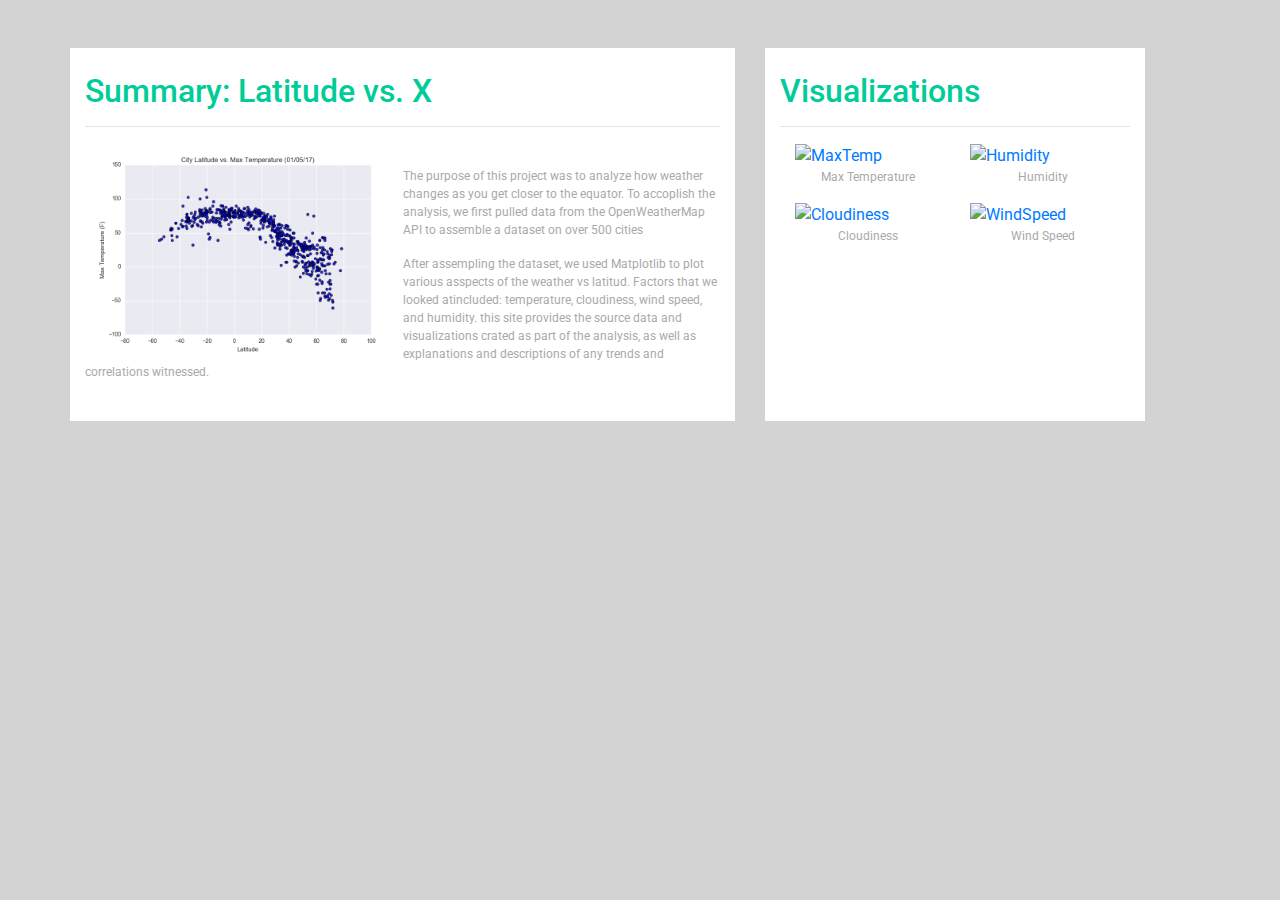
==== 12-Web/index.html @ fdc9e0cb "12-Web" ====
<!doctype html>
<html lang="en">
  <head>
    <!-- Required meta tags -->
    <meta charset="utf-8">
    <meta name="viewport" content="width=device-width, initial-scale=1, shrink-to-fit=no">

    <!-- Bootstrap CSS -->
    <link rel="stylesheet" href="https://maxcdn.bootstrapcdn.com/bootstrap/4.0.0/css/bootstrap.min.css" integrity="sha384-Gn5384xqQ1aoWXA+058RXPxPg6fy4IWvTNh0E263XmFcJlSAwiGgFAW/dAiS6JXm" crossorigin="anonymous">
    <link href="https://fonts.googleapis.com/css?family=Lato|Roboto" rel="stylesheet">
    <link rel="stylesheet" href="style.css">
    <title>Latitud</title>
  </head>
  <body>
    <div id="myNavBarSite"></div>
    
    <div class="container">
      <div class="row">
        <div class="col-sm-7 content mt-5 mb-2">
          <br/>
          <h2>Summary: Latitude vs. X</h2>
          <hr>
          <div class="clearfix">
            <img src="Resources/assets/images/Fig1.png" class="img-fluid float-left" width=50%>
            <br/>
            <p>The purpose of this project was to analyze how weather changes as you get closer to the equator. To accoplish the analysis, we first pulled data from the OpenWeatherMap API to assemble a dataset on over 500 cities</p>
            <p>After assempling the dataset, we used Matplotlib to plot various asspects of the weather vs latitud. Factors that we looked atincluded: temperature, cloudiness, wind speed, and humidity. this site provides the source data and visualizations crated as part of the analysis, as well as explanations and descriptions of any trends and correlations witnessed.</p>
            <br/>
          </div>
        </div>
        
        <div class="col-sm-auto"></div>

        <div class="col-sm-4 content mt-5 mb-2">
          <br/>
          <h2>Visualizations</h2>
          <hr>

          <div class="container">
            <div class="row justify-content-center">
              <div class="col-3 col-sm-6">
                <a href="MaxTemperature.html">
                   <img src="/Resources/assets/images/Fig1.png" alt="MaxTemp" class="img-fluid">
                   <p align="center">Max Temperature</p>
                </a>
              </div>
              <div class="col-3 col-sm-6">
                  <a href="Humidity.html">
                    <img src="/Resources/assets/images/Fig2.png" alt="Humidity" class="img-fluid">
                    <p align="center">Humidity</p>
                  </a>
              </div>
              <div class="col-3 col-sm-6">
                <a href="Cloudiness.html">
                  <img src="/Resources/assets/images/Fig3.png" alt="Cloudiness" class="img-fluid">
                  <p align="center">Cloudiness</p>
                </a>
              </div>
              <div class="col-3 col-sm-6">
                <a href="WindSpeed.html">
                    <img src="/Resources/assets/images/Fig4.png" alt="WindSpeed" class="img-fluid">
                    <p align="center">Wind Speed</p>
                </a>
              </div>
            </div>
          </div>
        </div>
      </div>
    </div>

    <div id="myFooterSite"></div>
    <!-- Optional JavaScript -->
    <!-- jQuery first, then Popper.js, then Bootstrap JS -->
    <!--<script src="https://code.jquery.com/jquery-3.2.1.slim.min.js" integrity="sha384-KJ3o2DKtIkvYIK3UENzmM7KCkRr/rE9/Qpg6aAZGJwFDMVNA/GpGFF93hXpG5KkN" crossorigin="anonymous"></script>-->
    <script src="https://ajax.googleapis.com/ajax/libs/jquery/3.3.1/jquery.min.js"></script>
    <script src="https://cdnjs.cloudflare.com/ajax/libs/popper.js/1.12.9/umd/popper.min.js"></script>
    <script src="https://maxcdn.bootstrapcdn.com/bootstrap/4.0.0/js/bootstrap.min.js"></script>
    <script type="text/javascript" src="/Resources/script.js"></script>
  </body>
</html>
---- 12-Web/style.css ----
body{
    background:lightgray;
    font-family: 'Roboto', sans-serif;
}

h2{
    color: #00cc99;
    /*font-weight: bold;*/
}

p {
    color:darkgray;
    font-size: 9pt;
}

table {
    font-size: 9pt;
}

.navbar-brand {
    background: #00cc99;
    font-size: 25px;
}

.content{
    background: white
}

.comparison-title{
    color: #00cc99;
    font-weight: bold;
    text-align: center;
    font-size: 10pt;
}

.footer {
    color: #FFFFFF;
    background-color:  #a6a6a6;
    border-top: 2px solid #00cc99;
}

.active-border{
    border-style: solid;
    border-width: 1px;
    border-color: #00cc99;
}

@media (min-width: 576px){
    .navbar-main {
        background-color: white;
    }
    .default-nav {
        display: visible;
    }
    .small-nav {
        display: none;
    }
}

@media (max-width: 575px){
    .navbar-main {
        background-color: #00cc99;
    }
    .default-nav {
        display: none;
    }
    .small-nav {
        display: visible;
        background-color: white;
        margin: 0;
    }
}
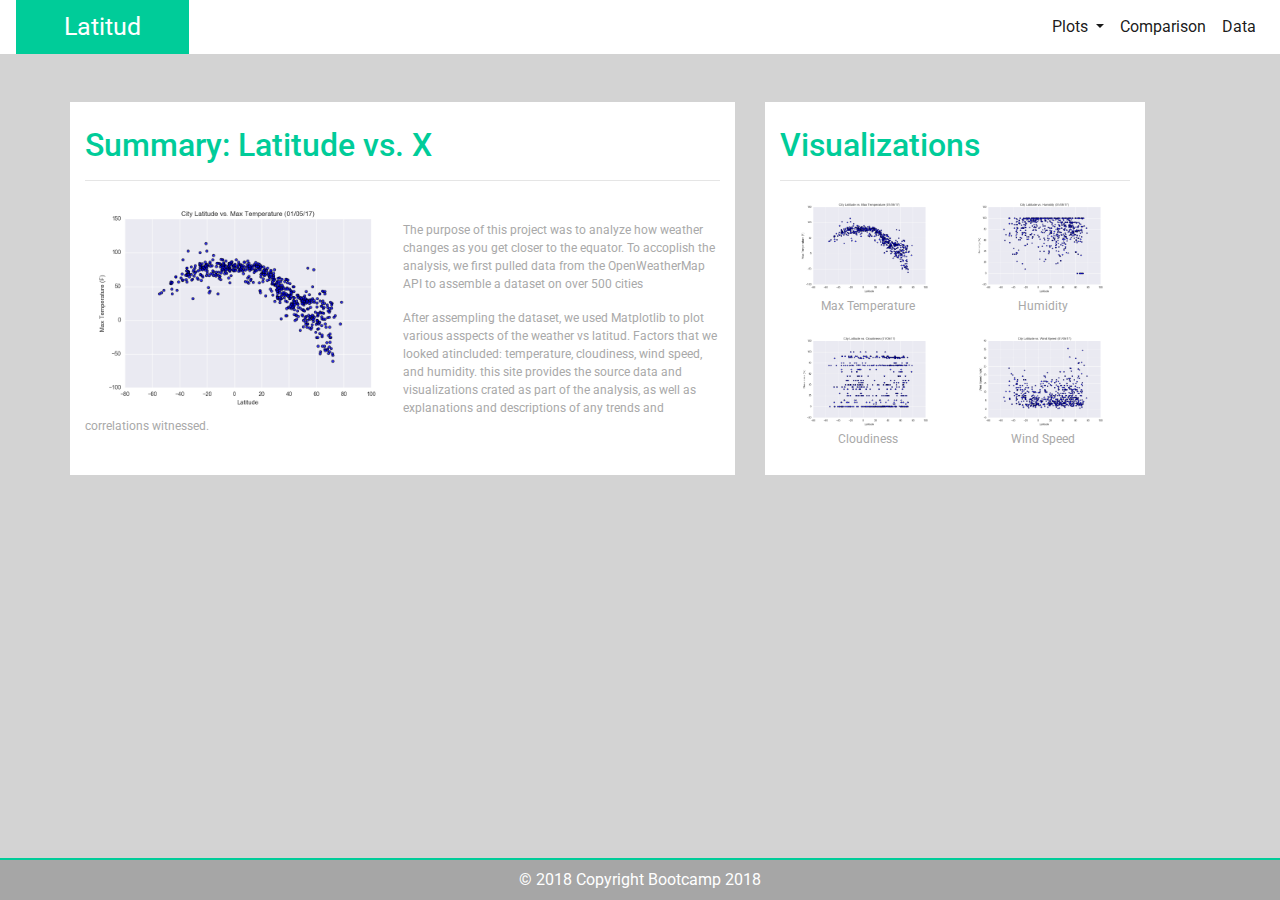
==== commit 3470c9f7: "Changes" ====
--- a/12-Web/index.html
+++ b/12-Web/index.html
@@ -40,25 +40,25 @@
             <div class="row justify-content-center">
               <div class="col-3 col-sm-6">
                 <a href="MaxTemperature.html">
-                   <img src="/Resources/assets/images/Fig1.png" alt="MaxTemp" class="img-fluid">
+                   <img src="Resources/assets/images/Fig1.png" alt="MaxTemp" class="img-fluid">
                    <p align="center">Max Temperature</p>
                 </a>
               </div>
               <div class="col-3 col-sm-6">
                   <a href="Humidity.html">
-                    <img src="/Resources/assets/images/Fig2.png" alt="Humidity" class="img-fluid">
+                    <img src="Resources/assets/images/Fig2.png" alt="Humidity" class="img-fluid">
                     <p align="center">Humidity</p>
                   </a>
               </div>
               <div class="col-3 col-sm-6">
                 <a href="Cloudiness.html">
-                  <img src="/Resources/assets/images/Fig3.png" alt="Cloudiness" class="img-fluid">
+                  <img src="Resources/assets/images/Fig3.png" alt="Cloudiness" class="img-fluid">
                   <p align="center">Cloudiness</p>
                 </a>
               </div>
               <div class="col-3 col-sm-6">
                 <a href="WindSpeed.html">
-                    <img src="/Resources/assets/images/Fig4.png" alt="WindSpeed" class="img-fluid">
+                    <img src="Resources/assets/images/Fig4.png" alt="WindSpeed" class="img-fluid">
                     <p align="center">Wind Speed</p>
                 </a>
               </div>
@@ -75,6 +75,6 @@
     <script src="https://ajax.googleapis.com/ajax/libs/jquery/3.3.1/jquery.min.js"></script>
     <script src="https://cdnjs.cloudflare.com/ajax/libs/popper.js/1.12.9/umd/popper.min.js"></script>
     <script src="https://maxcdn.bootstrapcdn.com/bootstrap/4.0.0/js/bootstrap.min.js"></script>
-    <script type="text/javascript" src="/Resources/script.js"></script>
+    <script type="text/javascript" src="Resources/script.js"></script>
   </body>
 </html>
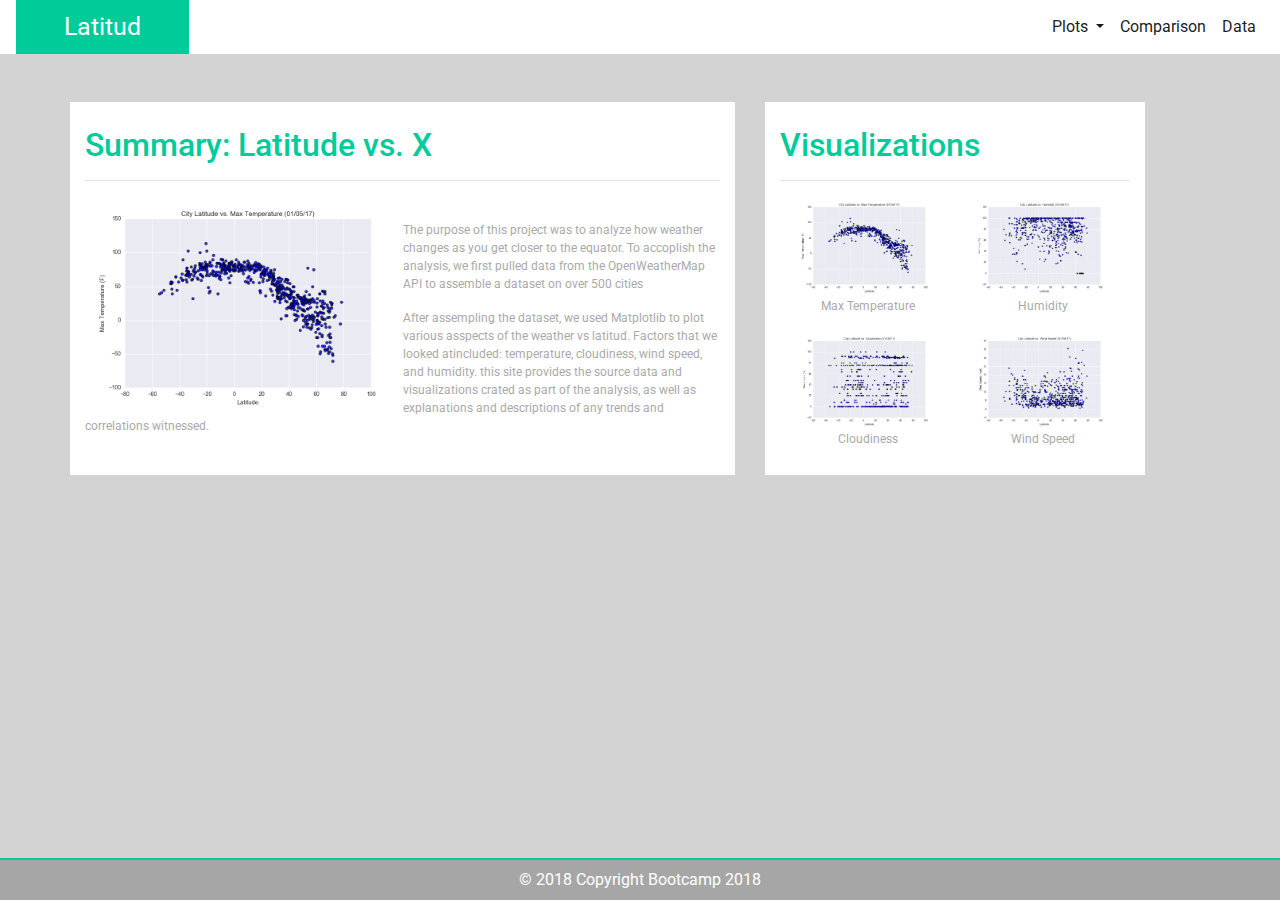
==== commit 93d84a47: "Truncate Visualization" ====
--- a/12-Web/index.html
+++ b/12-Web/index.html
@@ -33,7 +33,7 @@
 
         <div class="col-sm-4 content mt-5 mb-2">
           <br/>
-          <h2>Visualizations</h2>
+          <h2 class="text-truncate">Visualizations</h2>
           <hr>
 
           <div class="container">
